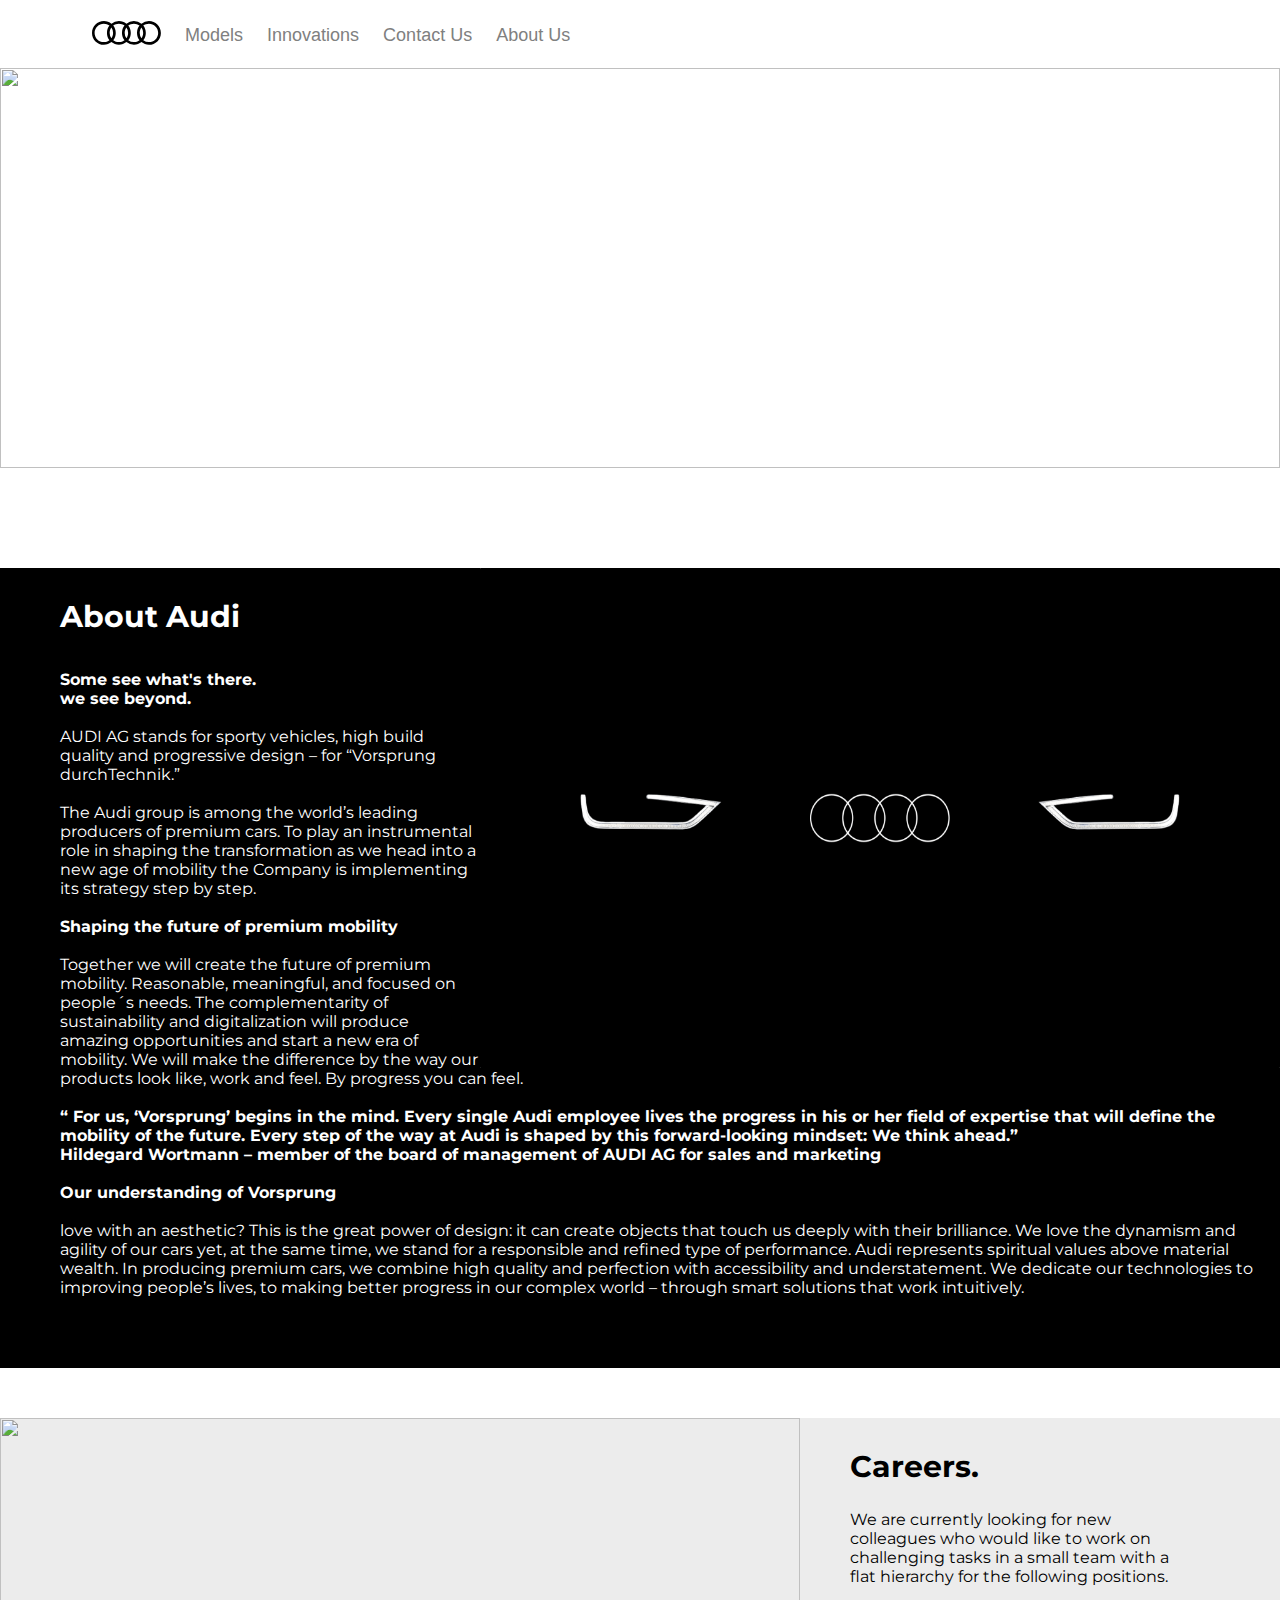
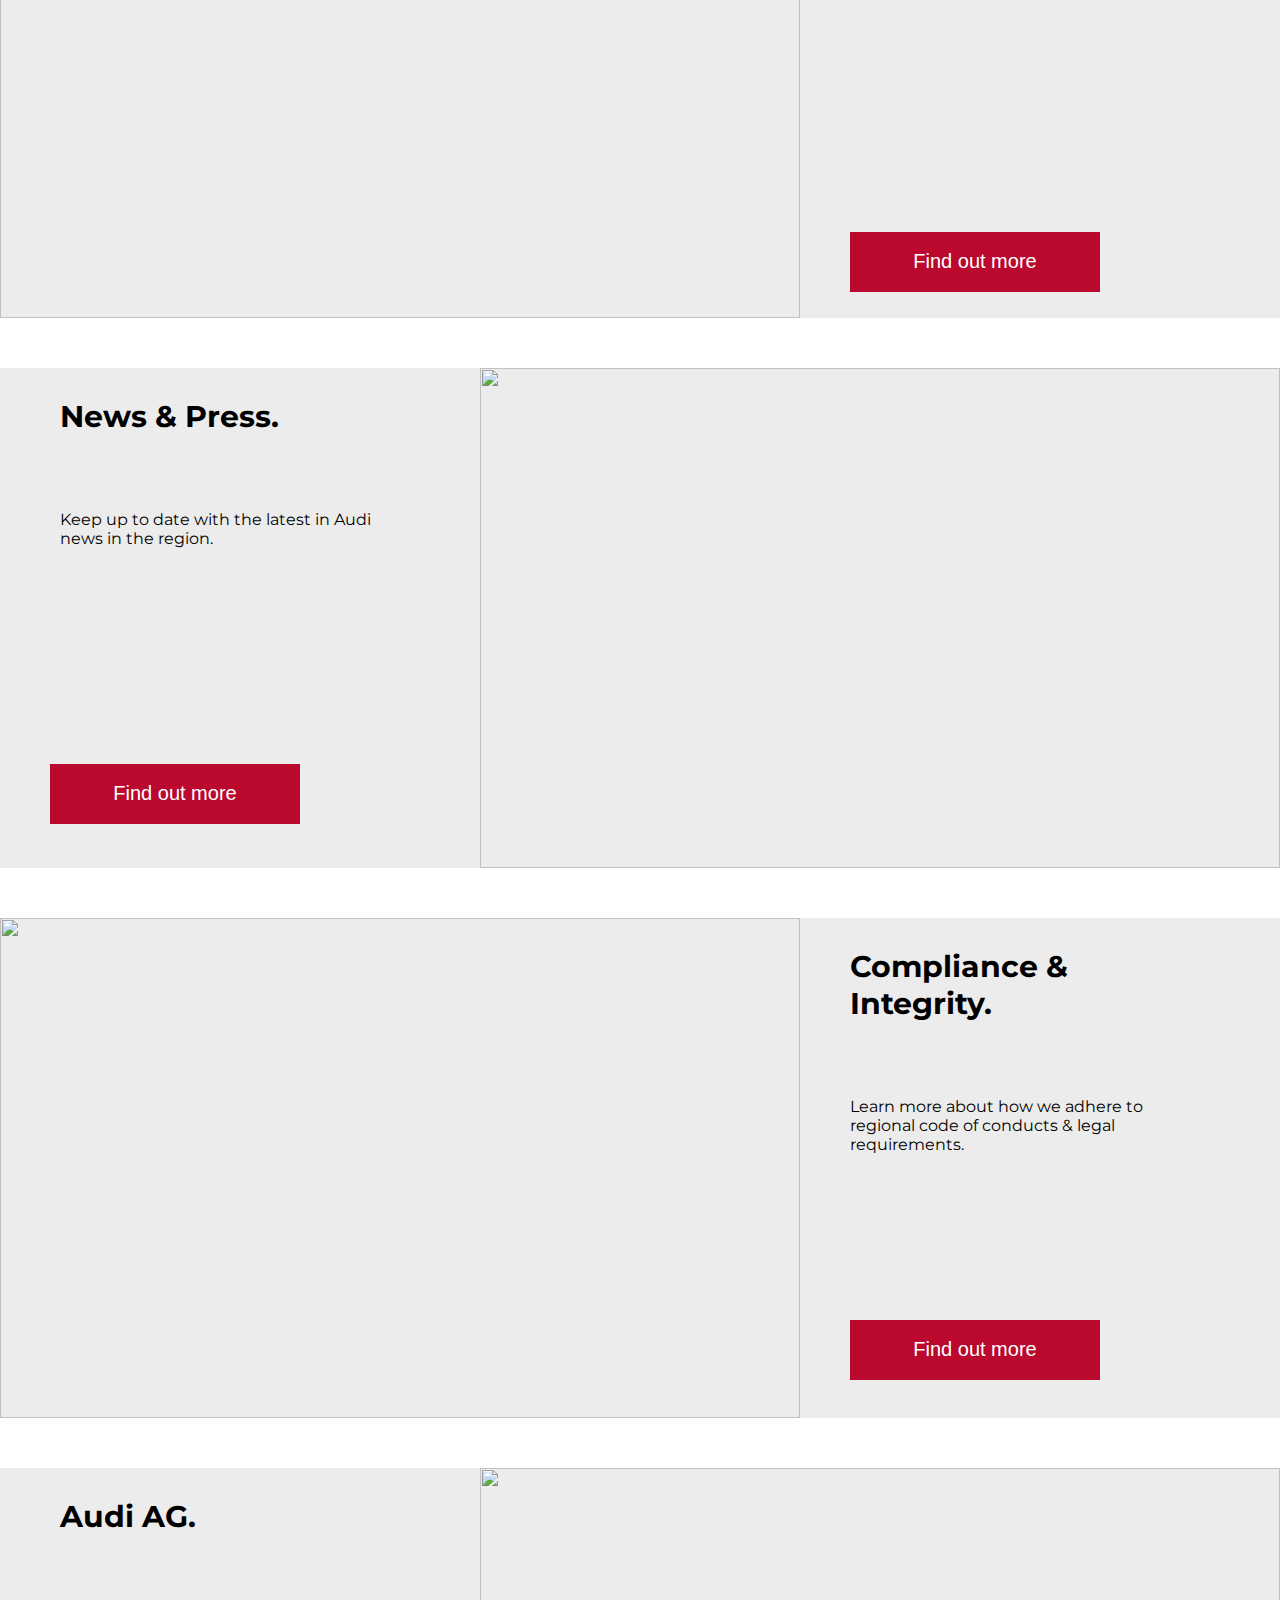
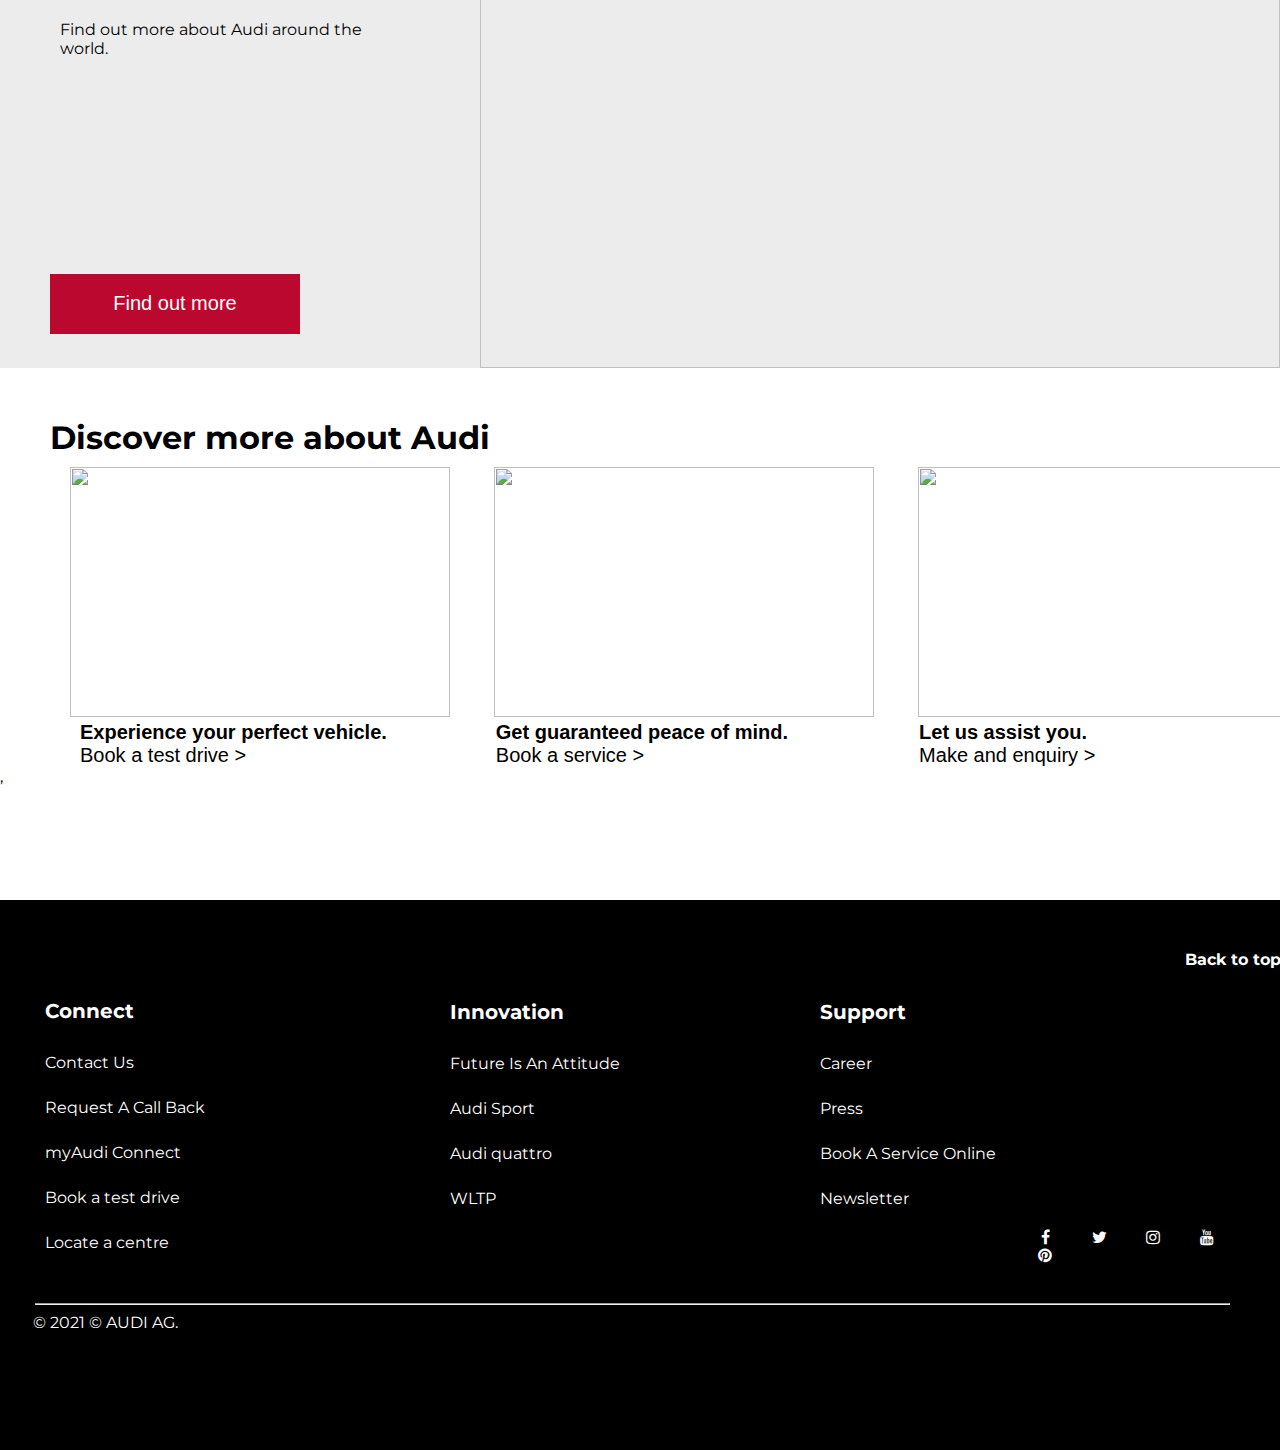
==== about.html @ 61f60d52 "repos merged" ====
<html>

<head>
    <link rel="stylesheet" href="Stylesheets/footer.css">
    <link rel="stylesheet" href="Stylesheets/navbar.css">
    <link rel="stylesheet" href="Stylesheets/about.css">
</head>

<body>
    <div class="navbar">
        <div>
            <a aria-label="Audi" href="index.html" title="Audi">
                <svg height="24" width="69" xmlns="http://www.w3.org/2000/svg">
                    <path
                        d="M56.927 0a11.798 11.798 0 00-7.495 2.671A11.906 11.906 0 0041.9 0a11.719 11.719 0 00-7.494 2.671C32.347 1.006 29.745 0 26.91 0a11.798 11.798 0 00-7.494 2.671C17.358 1.006 14.756 0 11.92 0 5.32 0 0 5.303 0 11.884c0 6.58 5.32 11.884 11.921 11.884 2.835 0 5.475-1.007 7.495-2.671 2.058 1.664 4.66 2.67 7.494 2.67 2.835 0 5.475-1.006 7.495-2.67a11.906 11.906 0 007.533 2.67c2.874 0 5.475-1.006 7.533-2.67 2.058 1.664 4.66 2.67 7.495 2.67 6.601 0 11.921-5.302 11.921-11.883C68.848 5.342 63.528 0 56.927 0zm-7.495 17.226a9.126 9.126 0 01-1.708-5.342c0-1.974.621-3.832 1.708-5.342a9.126 9.126 0 011.709 5.342c0 2.013-.66 3.832-1.709 5.342zm-15.027 0a9.126 9.126 0 01-1.709-5.342c0-1.974.621-3.832 1.709-5.342a9.126 9.126 0 011.708 5.342c0 2.013-.66 3.832-1.708 5.342zm-15.028 0a9.126 9.126 0 01-1.709-5.342c0-1.974.622-3.832 1.709-5.342a9.126 9.126 0 011.708 5.342c0 2.013-.66 3.832-1.708 5.342zM2.602 11.884c0-5.071 4.116-9.213 9.242-9.213a9.22 9.22 0 015.63 1.897c-1.592 2.013-2.524 4.529-2.524 7.316 0 2.748.932 5.303 2.524 7.316-1.553 1.2-3.495 1.897-5.63 1.897-5.087 0-9.242-4.103-9.242-9.213zM21.24 19.2c1.592-2.013 2.524-4.529 2.524-7.316 0-2.749-.932-5.303-2.524-7.316 1.553-1.2 3.495-1.897 5.63-1.897 2.136 0 4.078.697 5.63 1.897-1.591 2.013-2.523 4.529-2.523 7.316 0 2.748.932 5.303 2.524 7.316-1.553 1.2-3.495 1.897-5.63 1.897-2.136 0-4.078-.697-5.631-1.897zm15.028 0c1.592-2.013 2.524-4.529 2.524-7.316 0-2.749-.932-5.303-2.524-7.316 1.553-1.2 3.494-1.897 5.63-1.897a9.22 9.22 0 015.63 1.897c-1.591 2.013-2.523 4.529-2.523 7.316 0 2.748.932 5.303 2.524 7.316-1.554 1.2-3.495 1.897-5.63 1.897a9.22 9.22 0 01-5.631-1.897zm20.658 1.897a9.22 9.22 0 01-5.63-1.897c1.591-2.013 2.523-4.529 2.523-7.316 0-2.749-.932-5.303-2.524-7.316 1.554-1.2 3.495-1.897 5.63-1.897 5.088 0 9.243 4.103 9.243 9.213 0 5.11-4.155 9.213-9.242 9.213z"
                        fill="#000" fill-rule="evenodd"></path>
                </svg>
            </a>
        </div>
        <a href="models.html" class="links">Models</a>
        <a href="#" class="links">Innovations</a>
        <a href="#" class="links">Contact Us</a>
        <a href="about.html" class="links">About Us</a>
    </div>
    <div class="img_border">
        <img src="https://www.audi-saudiarabia.com/content/dam/nemo/me/new-about/about-audi.jpg?imwidth=1439" width=100%
            height="400">
    </div>

    <div class="about">
        <img src="Images/light log.png" height="500" width="800">

        <h2 style="padding: 30px 0px 0px 60px; font-size:30px; color: white;">About Audi</h2>

        <p style="padding: 10px 0px 0px 60px; color: white;"><b>Some see what's there.<br>we see beyond.</b><br><br>
            AUDI AG stands for sporty vehicles, high build quality and progressive design – for “Vorsprung
            durchTechnik.”<br><br>

            The Audi group is among the world’s leading producers of premium cars.
            To play an instrumental role in shaping the transformation as we head into a new age of mobility the Company
            is implementing its strategy step by step.<br><br>
            <b>Shaping the future of premium mobility</b><br><br>
            Together we will create the future of premium mobility. Reasonable, meaningful, and focused on people´s
            needs.
            The complementarity of sustainability and digitalization will produce amazing opportunities and start a new
            era of
            mobility.
            We will make the difference by the way our products look like, work and feel. By progress you can
            feel.<br><br>
            <b>“ For us, ‘Vorsprung’ begins in the mind. Every single Audi employee lives the progress in his or her
                field of expertise
                that will define the mobility of the future. Every step of the way at Audi is shaped by this
                forward-looking mindset: We think ahead.”<br>
                Hildegard Wortmann – member of the board of management of AUDI AG for sales and marketing</b><br><br>
            <b>Our understanding of Vorsprung</b><br><br>
            love with an aesthetic? This is the great power of design:
            it can create objects that touch us deeply with their brilliance. We love the dynamism and agility of our
            cars yet, at
            the same time,
            we stand for a responsible and refined type of performance. Audi represents spiritual values above material
            wealth.
            In producing premium cars, we combine high quality and perfection with accessibility and understatement.
            We dedicate our technologies to improving people’s lives, to making better progress in our complex world –
            through smart
            solutions that work intuitively.
        </p>
        <!-- 
        <button style="margin: 200px 0px 0px 50px">Find out more</button> -->
    </div>

    <!-- carrers -->
    <div class="careers">
        <img src="https://www.audi-saudiarabia.com/content/dam/nemo/me/new-about/careers.jpg?imwidth=957" height="500"
            width="800">
        <h2 style="padding: 30px 0px 0px 850px; font-size:30px">Careers.</h2>
        <p style="padding: 0px 0px 0px 850px;">We are currently looking for new <br>colleagues who would like to work on
            <br>challenging tasks in a small team with a <br>flat hierarchy for the following positions.
        </p>
        <button style="margin: 230px 0px 0px 50px">Find out more</button>
    </div>
    <!-- news -->
    <div class="news">
        <img src="https://www.audi-saudiarabia.com/content/dam/nemo/me/new-about/press.jpg?imwidth=957" height="500"
            width="800">
        <h2 style="padding: 30px 0px 0px 60px; font-size:30px">News & Press.</h2>
        <p style="padding: 50px 0px 0px 60px">Keep up to date with the latest in Audi <br>news in the region.</p>
        <button style="margin: 200px 0px 0px 50px">Find out more</button>
    </div>
    <!-- compliance -->
    <div class="compliance">
        <img src="https://www.audi-saudiarabia.com/content/dam/nemo/me/new-about/legal.jpg?imwidth=957" height="500"
            width="800">
        <h2 style="padding: 30px 0px 0px 850px; font-size:30px">Compliance & <br>Integrity.</h2>
        <p style="padding: 50px 0px 0px 850px;">Learn more about how we adhere to<br> regional code of conducts & legal
            <br>requirements.
        </p>
        <button style="margin: 150px 0px 0px 50px">Find out more</button>
    </div>

    <!-- endpics -->
    <div class="audi_ag">
        <img src="https://www.audi-saudiarabia.com/content/dam/nemo/me/new-about/ag.jpg?imwidth=957" height="500"
            width="800">
        <h2 style="padding: 30px 0px 0px 60px; font-size:30px">Audi AG.</h2>
        <p style="padding: 60px 0px 0px 60px">Find out more about Audi around the<br> world.</p>
        <button style="margin: 200px 0px 0px 50px">Find out more</button>
    </div>

    <h1 style="text-align: left; margin: 0px 50px 10px 50px">Discover more about Audi</h1>

    <div class="discover">
        <img
            src="https://www.audi-saudiarabia.com/content/dam/nemo/me/neweditorial/testdrive-banner-q4-concept-mobi.jpg?imwidth=880">
        <img src="https://www.audi-saudiarabia.com/content/dam/nemo/me/neweditorial/service-banner-2021-mobi.jpg?imwidth=880"
            style="position: relative; left: 60px;">
        <img src="https://www.audi-saudiarabia.com/content/dam/nemo/me/oneheader/local-contact-banner.jpg?imwidth=880"
            style="position: relative; left: 100px;">
        <p style="padding: 0px 0px 0px 60px ;position: relative; left: 30px;"><strong>Experience your perfect
                vehicle.</strong><a href="#"><br>Book a
                test drive ></a></p>
        <p style="padding: 0px 0px 0px 195px; position: relative; left: 60px;"><strong>Get guaranteed peace of
                mind.</strong><a href="#"><br>Book a
                service ></a></p>
        <p style="padding: 0px 0px 0px 207px; position: relative; left: 100px;"><strong>Let us assist you.</strong><a
                href="#"><br>Make and enquiry ></a>
        </p>

    </div>
    <!-- footer -->
    <div class="footer" style="top: 4100px;">
        <text style="position:relative; left:1180px ; color:white;">
            <b>Back to top</b>
        </text>
        <a href="#" class="fa fa-arrow-up arrow" onclick="scrolltop()"></a>

        <div>
            <ul style="font-size:20px;left: 50px;"><b>Connect</b></ul>
            <ul>Contact Us</ul>
            <ul>Request A Call Back</ul>
            <ul>myAudi Connect</ul>
            <ul>Book a test drive</ul>
            <ul>Locate a centre</ul>
        </div>

        <div style="position:absolute;left:410px;top:70px">
            <ul style="font-size:20px ;"><b>Innovation</b></ul>
            <ul>Future Is An Attitude</ul>
            <ul>Audi Sport</ul>
            <ul>Audi quattro</ul>
            <!-- can be used for menus -->
            <ul>WLTP</ul>
            <!-- can be used for menus -->
        </div>

        <div style="position:absolute;left:780px;top:70px">
            <ul style="font-size:20px ;"><b>Support</b></ul>
            <ul>Career</ul>
            <ul>Press</ul>
            <ul>Book A Service Online</ul>
            <ul>Newsletter</ul>
        </div>

        <div class="icons">
            <a href="https://www.facebook.com/audiindia/" target="_blank" class="fa fa-facebook"></a>
            <a href="https://twitter.com/audiofficial" target="_blank" class="fa fa-twitter"></a>
            <a href="https://www.instagram.com/audiofficial/?hl=en" target="_blank" class="fa fa-instagram"></a>
            <a href="https://www.youtube.com/c/audi/videos" target="_blank" class="fa fa-youtube"></a>
            <a href="https://www.pinterest.com/audiofficial/" target="_blank" class="fa fa-pinterest"></a>

        </div>
        <hr style="position:relative; top:35px ; width:95%">
        <text style="color:white;position:relative; top:35px; left: 28px;">© 2021 © AUDI AG.</text>
    </div>


</body>
,

</html>
---- Stylesheets/footer.css ----
@import url(https://cdnjs.cloudflare.com/ajax/libs/font-awesome/4.7.0/css/font-awesome.min.css);
@import url("http://fonts.cdnfonts.com/css/audi-type-2");
@import url(audi-core-ci-reset-and-basic.min.css);
@import url("https://fonts.googleapis.com/css2?family=Montserrat&display=swap");
@import url("https://fonts.googleapis.com/css2?family=Montserrat:wght@200&display=swap");

.footer-top {
  position: absolute;
  /* margin-left: 70px; */
  /* width: 1348px; */
  width: 100%;
  height: 120px;
  top: 8000px;
  background-color: white;
}

.footer {
  position: absolute;
  /* margin-left: 70px; */
  width: 98.1%;
  /* width: 1210px; */
  height: 500px;
  top: 8120px;
  background-color: black;
  padding-left: 5px;
  padding-top: 50px;
  padding-right: 20px;
  /* padding: 40px; */
  left: 0px;
}

.footer ul {
  padding-top: 10px;
  color: white;
  font-family: "Montserrat", sans-serif;
}

.arrow {
  position: relative;
  /* top: 0px; */
  left: 1185px;
  width: 15px;
}

.icons {
  position: absolute;
  left: 1020px;
  top: 328px;
}

.icons a {
  text-decoration: none;
}

.fa {
  padding: 0px;
  font-size: 30px;
  width: 50px;
  text-align: center;
  text-decoration: none;
  /* margin: 5px 2px; */
  color: white;
}
---- Stylesheets/navbar.css ----
.navbar {
  background-color: #ffffff;
  overflow: auto;
  padding-left: 80px;
  padding-top: 9px;
  padding-bottom: 10px;
  font-family: 'Audi Type', sans-serif;
}

.navbar a {
  float: left;
  padding: 12px;
  color: gray;
  text-decoration: none;
  font-size: 18px;
}

.links {
  margin-top: 4px;
}

.navbar a:hover {
  color: black;
}
---- Stylesheets/about.css ----
@import url(https://cdnjs.cloudflare.com/ajax/libs/font-awesome/4.7.0/css/font-awesome.min.css);
@import url("http://fonts.cdnfonts.com/css/audi-type-2");
@import url(audi-core-ci-reset-and-basic.min.css);
@import url("https://fonts.googleapis.com/css2?family=Montserrat&display=swap");
@import url("https://fonts.googleapis.com/css2?family=Montserrat:wght@200&display=swap");

body,
html {
  font-family: "Montserrat", sans-serif;
  height: 100%;
  margin: 0;
  scroll-behavior: smooth;
  /* background-color: rgba(170, 174, 175, 0.26); */
}

.img_border {
  width: 100%;
  height: 450px;
  /* border: solid; */
  /* border-width: 1px; */
  border-color: #d3d3d3;
}

/* .img_border ul li {
            display: inline;
            list-style: none;
            padding: 0px 5px;
        } */
/* .sideimg {
  float: left;
  width: 50%;
  height: 50%;
} */
h1 {
  font-weight: bold;
  text-align: center;
}

.about {
  height: 800px;
  width: 100%;
  margin: 50px 0px;
  background-color: black;
}
.about img {
  float: right;
}

.careers {
  height: 500px;
  width: 100%;
  background-color: #ececec;
}

.careers img {
  float: left;
}

button {
  width: 250px;
  height: 60px;
  background-color: #bb082f;
  border: none;
  color: #ffffff;
  font-size: 20px;
}

.news {
  height: 500px;
  width: 100%;
  margin: 50px 0px;
  background-color: #ececec;
}

.news img {
  float: right;
}

.compliance {
  height: 500px;
  width: 100%;
  background-color: #ececec;
}

.compliance img {
  float: left;
}

.audi_ag {
  height: 500px;
  width: 100%;
  margin: 50px 0px;
  background-color: #ececec;
}

.audi_ag img {
  float: right;
}

a {
  text-decoration: none;
  color: #000000;
}

.discover {
  margin: 0px 50px;
}

.discover img {
  width: 380px;
  height: 250px;
  left: 20px;
  position: relative;
}

.discover p {
  display: inline-block;
  margin: 0px -60px;
  font-family: AudiTypeWide, sans-serif;
  font-size: 20px;
}
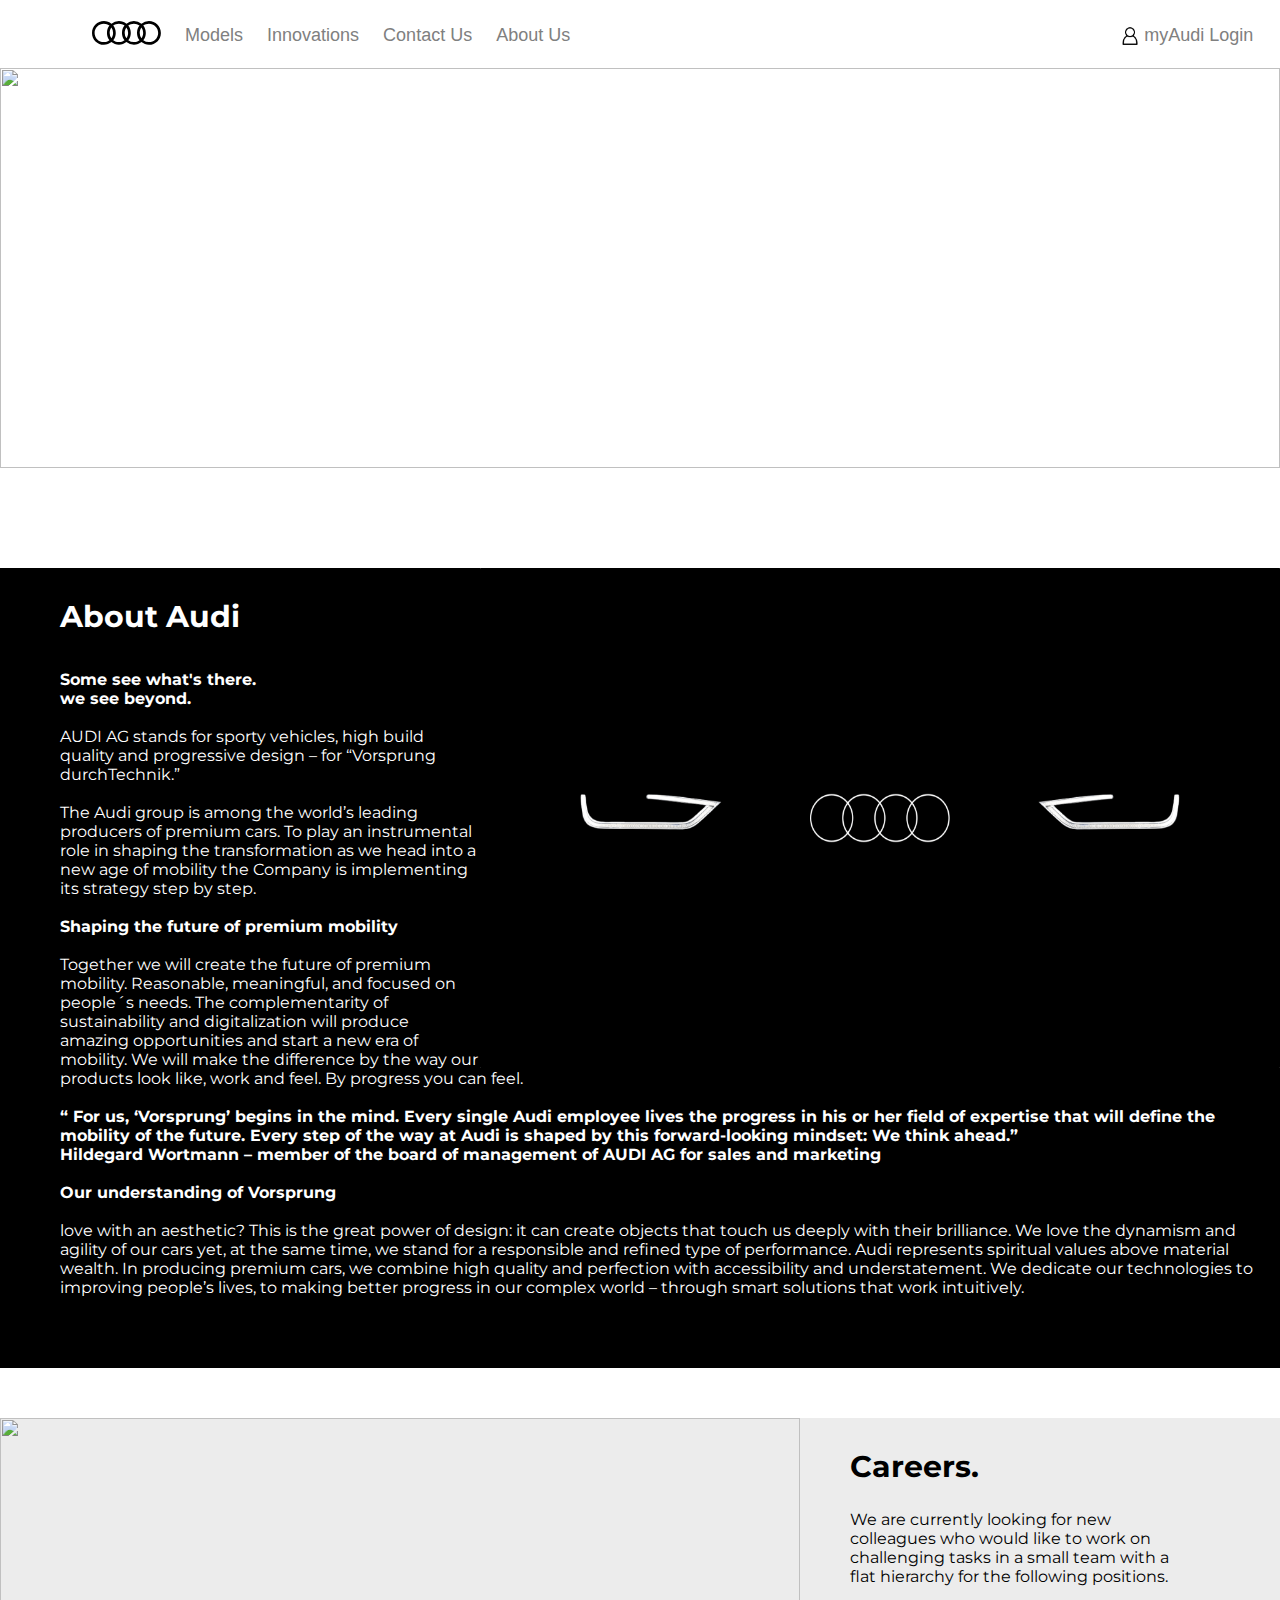
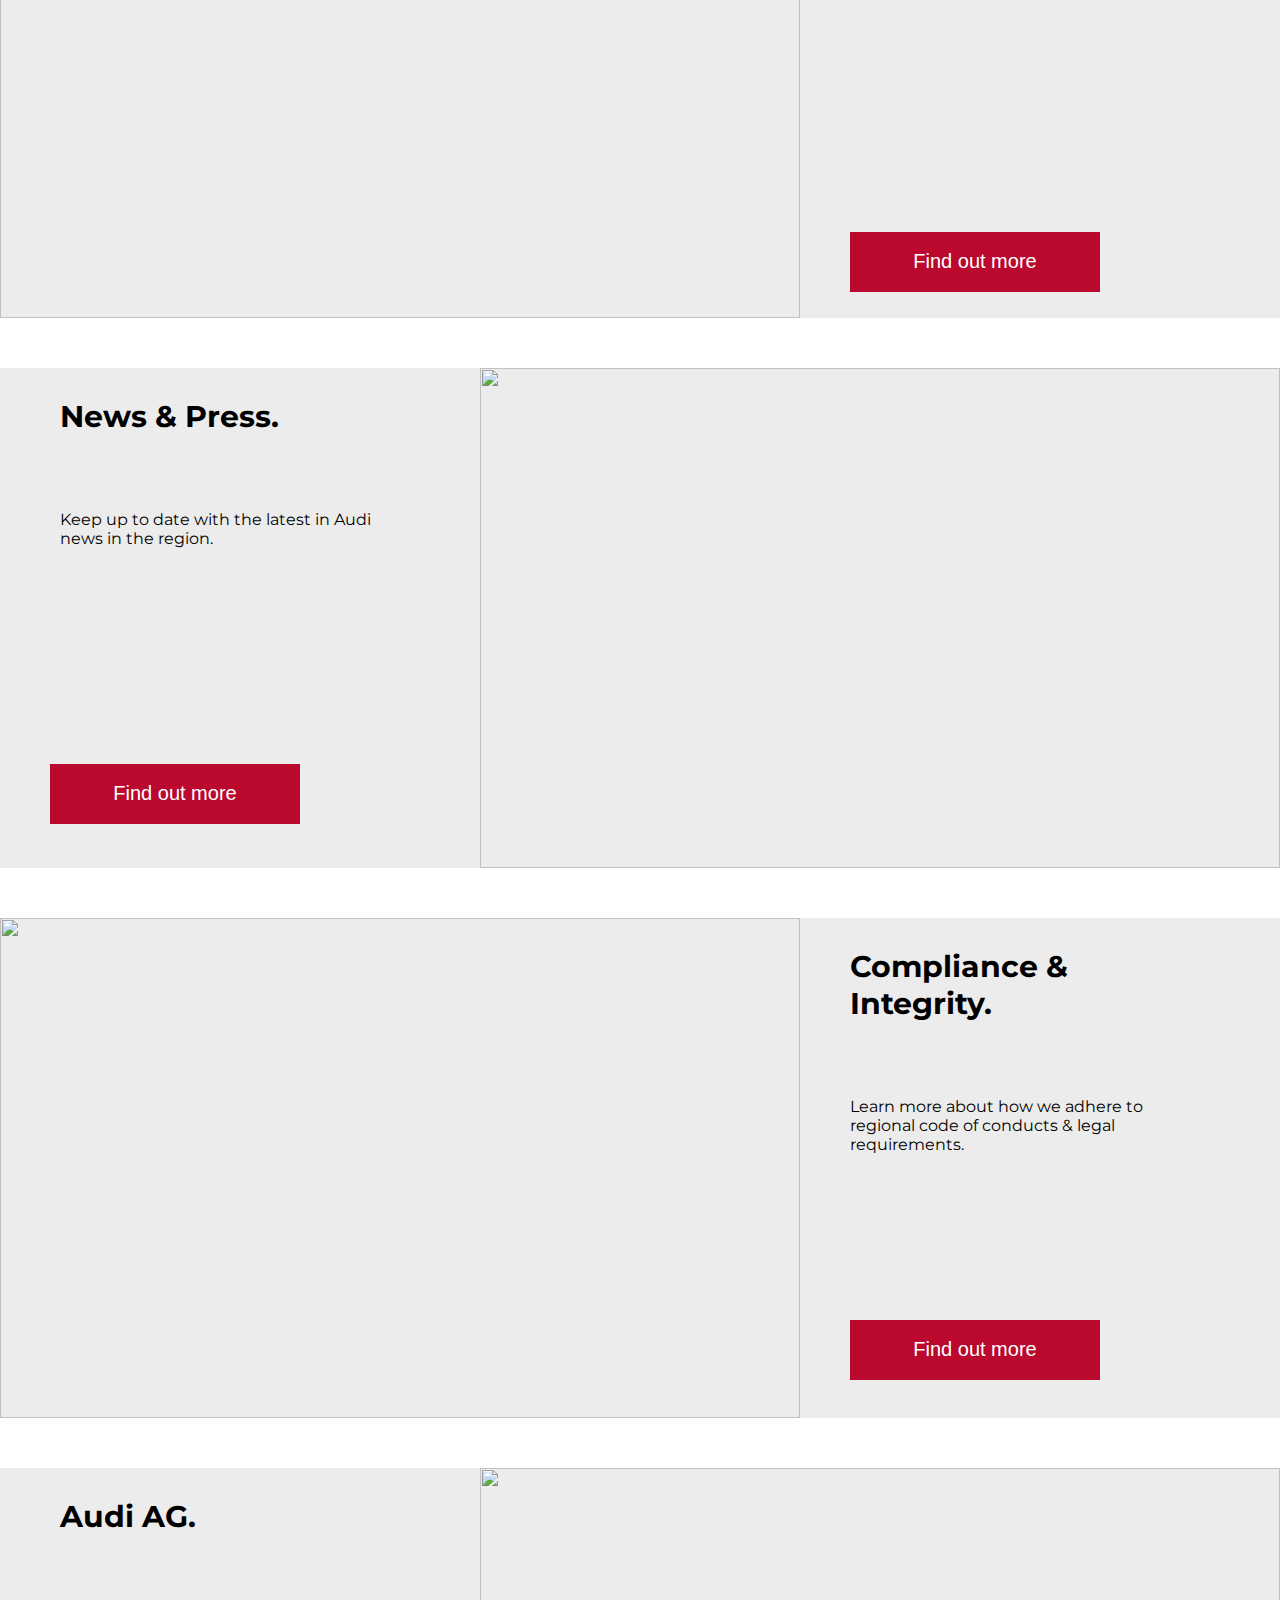
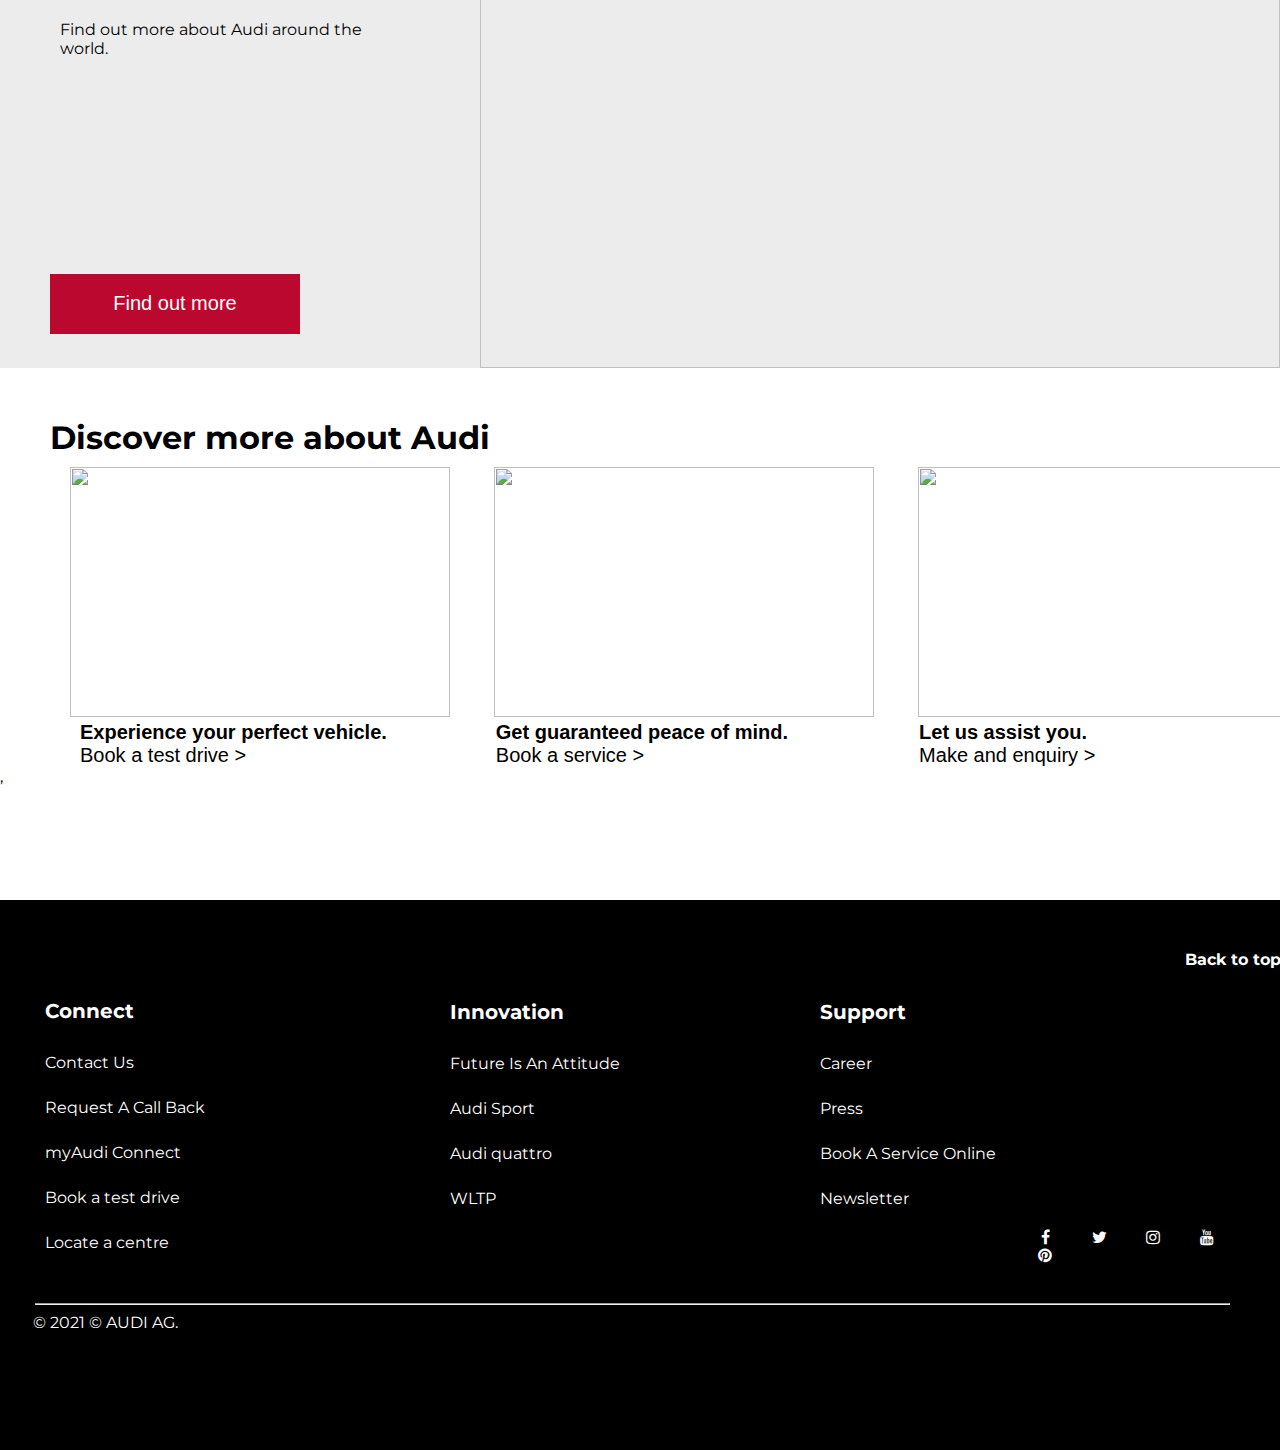
==== commit 371cd36e: "suiiiii" ====
--- a/about.html
+++ b/about.html
@@ -1,5 +1,4 @@
 <html>
-
 <head>
     <link rel="stylesheet" href="Stylesheets/footer.css">
     <link rel="stylesheet" href="Stylesheets/navbar.css">
@@ -21,6 +20,13 @@
         <a href="#" class="links">Innovations</a>
         <a href="#" class="links">Contact Us</a>
         <a href="about.html" class="links">About Us</a>
+        <a href="welcome.html" class="links" style="position:relative;left:550px ;">myAudi Login</a>
+
+        <div class="login">
+            <a href="welcome.html" class="links"><img class="login" src="Images/user.png" alt=""></a>
+
+        </div>
+
     </div>
     <div class="img_border">
         <img src="https://www.audi-saudiarabia.com/content/dam/nemo/me/new-about/about-audi.jpg?imwidth=1439" width=100%
--- a/Stylesheets/navbar.css
+++ b/Stylesheets/navbar.css
@@ -1,11 +1,17 @@
+@import url('http://fonts.cdnfonts.com/css/audi-type-2');
+
 .navbar {
+  /* width: 100%; */
   background-color: #ffffff;
   overflow: auto;
+  /* margin-left: 0px; */
+  padding-top: 9px;
   padding-left: 80px;
-  padding-top: 9px;
   padding-bottom: 10px;
+  /* padding: 10px; */
   font-family: 'Audi Type', sans-serif;
 }
+
 
 .navbar a {
   float: left;
@@ -21,4 +27,14 @@
 
 .navbar a:hover {
   color: black;
-}+}
+.login{
+  position:absolute;
+  left: 560px;
+  top: 13px;
+}
+
+.login img{
+  width: 20px;
+  height: 20px;
+}
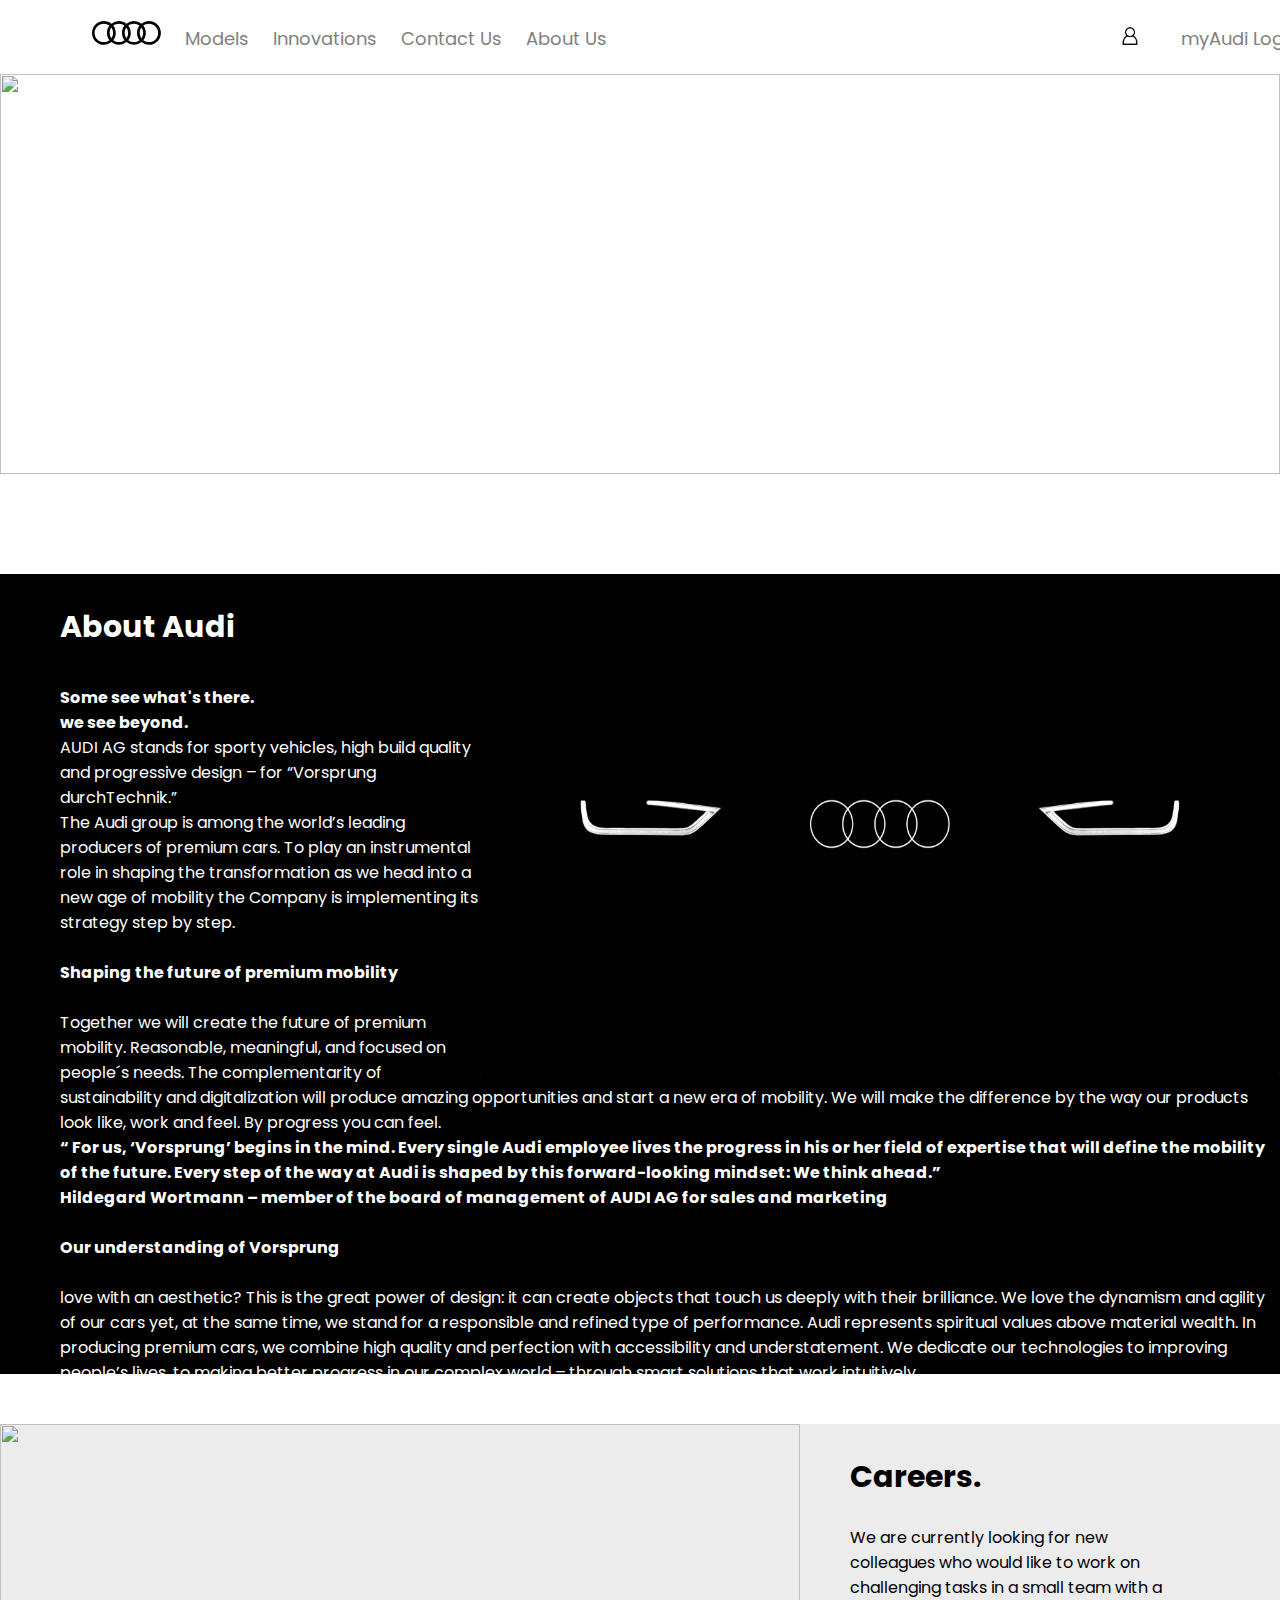
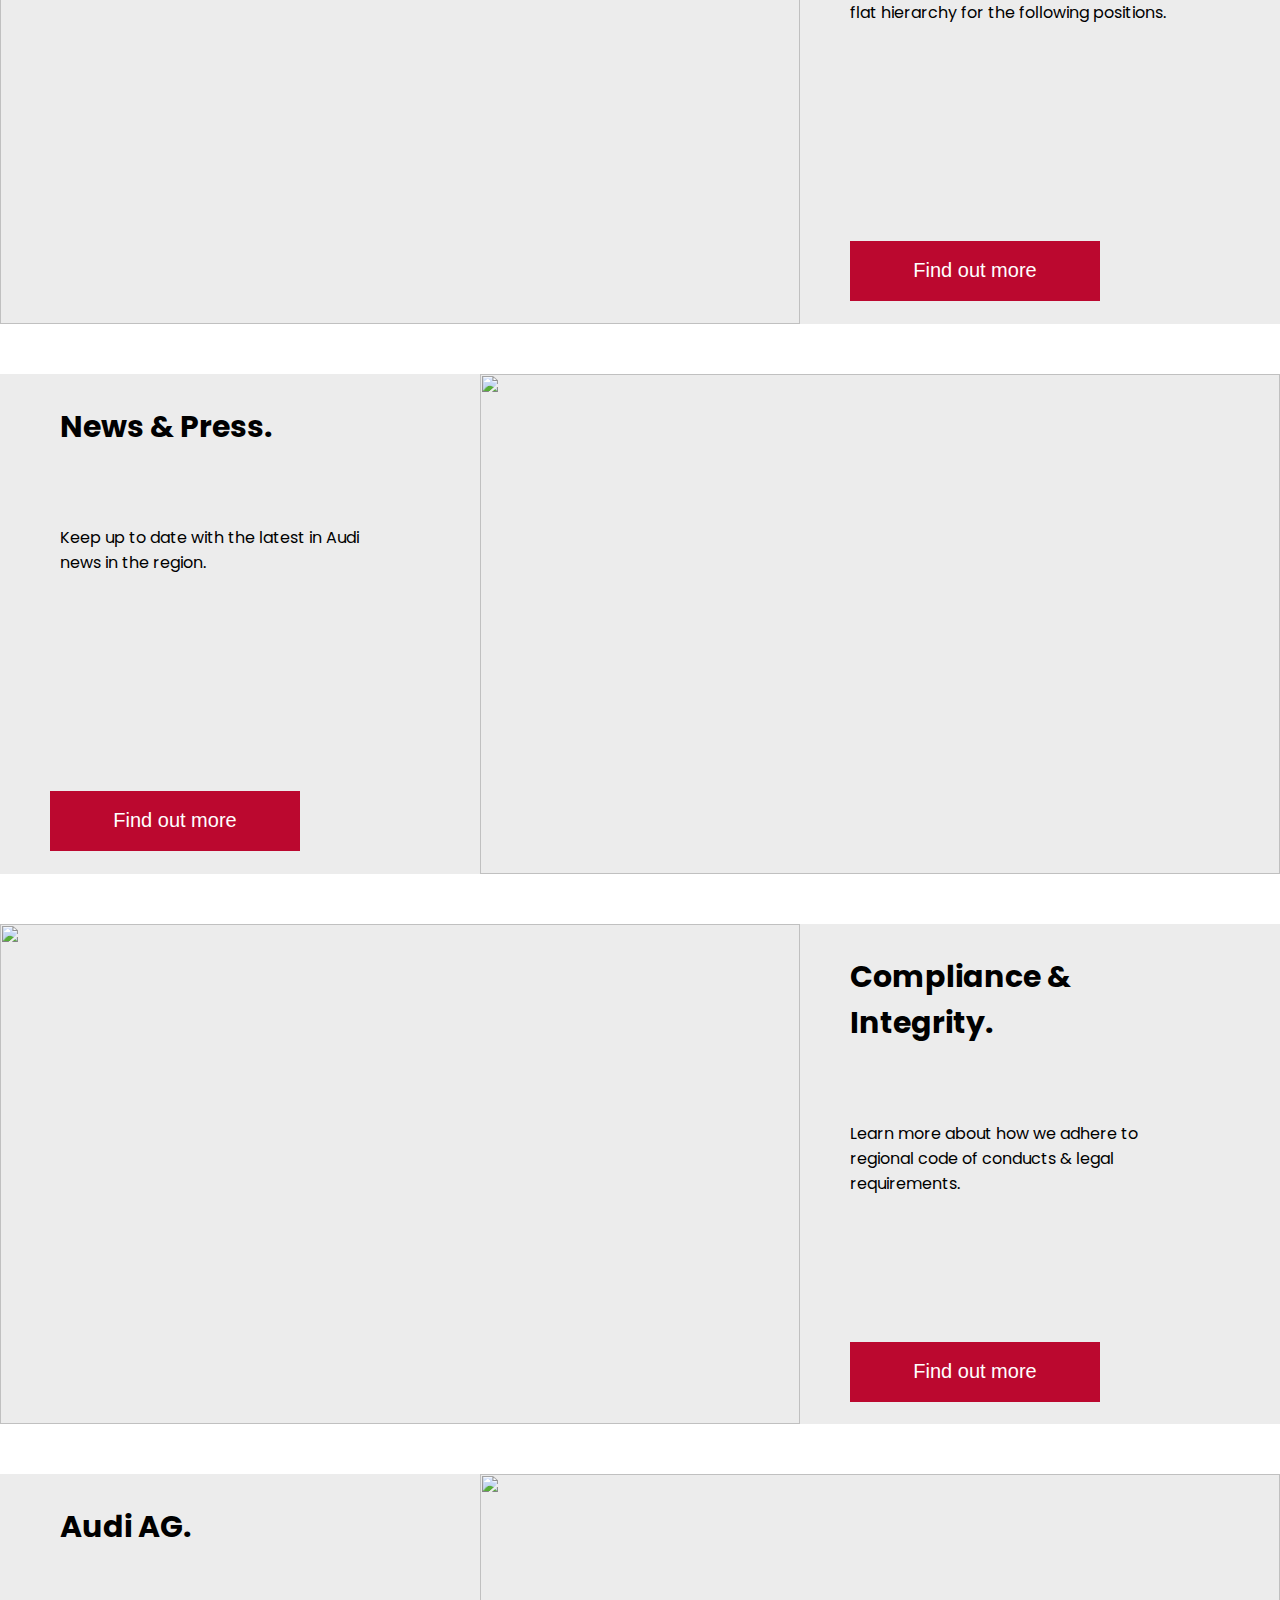
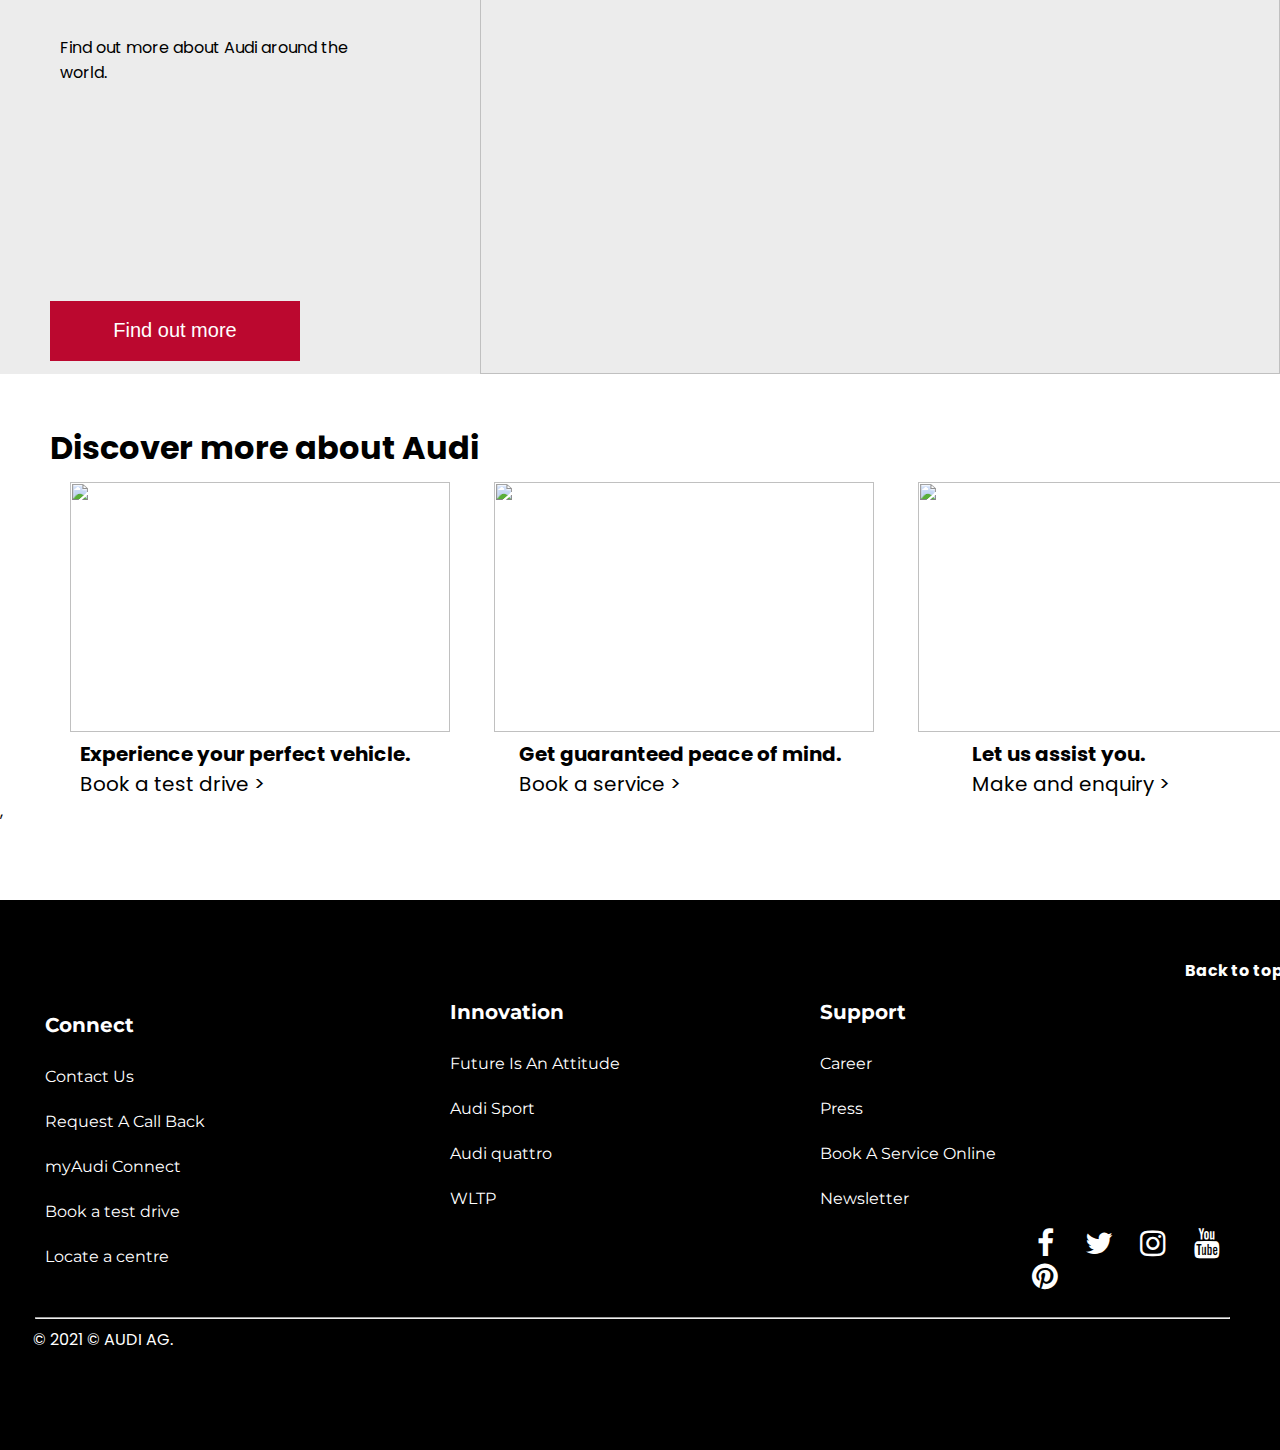
==== commit e8032c31: "suiiiiii" ====
--- a/about.html
+++ b/about.html
@@ -1,4 +1,5 @@
 <html>
+
 <head>
     <link rel="stylesheet" href="Stylesheets/footer.css">
     <link rel="stylesheet" href="Stylesheets/navbar.css">
@@ -18,7 +19,7 @@
         </div>
         <a href="models.html" class="links">Models</a>
         <a href="#" class="links">Innovations</a>
-        <a href="#" class="links">Contact Us</a>
+        <a href="contact.html" class="links">Contact Us</a>
         <a href="about.html" class="links">About Us</a>
         <a href="welcome.html" class="links" style="position:relative;left:550px ;">myAudi Login</a>
 
@@ -38,9 +39,9 @@
 
         <h2 style="padding: 30px 0px 0px 60px; font-size:30px; color: white;">About Audi</h2>
 
-        <p style="padding: 10px 0px 0px 60px; color: white;"><b>Some see what's there.<br>we see beyond.</b><br><br>
+        <p style="padding: 10px 0px 0px 60px; color: white;"><b>Some see what's there.<br>we see beyond.</b><br>
             AUDI AG stands for sporty vehicles, high build quality and progressive design – for “Vorsprung
-            durchTechnik.”<br><br>
+            durchTechnik.”<br>
 
             The Audi group is among the world’s leading producers of premium cars.
             To play an instrumental role in shaping the transformation as we head into a new age of mobility the Company
@@ -52,7 +53,7 @@
             era of
             mobility.
             We will make the difference by the way our products look like, work and feel. By progress you can
-            feel.<br><br>
+            feel.<br>
             <b>“ For us, ‘Vorsprung’ begins in the mind. Every single Audi employee lives the progress in his or her
                 field of expertise
                 that will define the mobility of the future. Every step of the way at Audi is shaped by this
@@ -82,7 +83,7 @@
         <p style="padding: 0px 0px 0px 850px;">We are currently looking for new <br>colleagues who would like to work on
             <br>challenging tasks in a small team with a <br>flat hierarchy for the following positions.
         </p>
-        <button style="margin: 230px 0px 0px 50px">Find out more</button>
+        <button style="margin: 200px 0px 0px 50px">Find out more</button>
     </div>
     <!-- news -->
     <div class="news">
@@ -100,7 +101,7 @@
         <p style="padding: 50px 0px 0px 850px;">Learn more about how we adhere to<br> regional code of conducts & legal
             <br>requirements.
         </p>
-        <button style="margin: 150px 0px 0px 50px">Find out more</button>
+        <button style="margin: 130px 0px 0px 50px">Find out more</button>
     </div>
 
     <!-- endpics -->
--- a/Stylesheets/navbar.css
+++ b/Stylesheets/navbar.css
@@ -1,5 +1,4 @@
-@import url('http://fonts.cdnfonts.com/css/audi-type-2');
-
+@import url('https://fonts.googleapis.com/css2?family=Poppins:wght@300&display=swap');
 .navbar {
   /* width: 100%; */
   background-color: #ffffff;
@@ -9,7 +8,7 @@
   padding-left: 80px;
   padding-bottom: 10px;
   /* padding: 10px; */
-  font-family: 'Audi Type', sans-serif;
+font-family: 'Poppins', sans-serif;
 }
 
 
--- a/Stylesheets/about.css
+++ b/Stylesheets/about.css
@@ -1,12 +1,7 @@
-@import url(https://cdnjs.cloudflare.com/ajax/libs/font-awesome/4.7.0/css/font-awesome.min.css);
-@import url("http://fonts.cdnfonts.com/css/audi-type-2");
-@import url(audi-core-ci-reset-and-basic.min.css);
-@import url("https://fonts.googleapis.com/css2?family=Montserrat&display=swap");
-@import url("https://fonts.googleapis.com/css2?family=Montserrat:wght@200&display=swap");
-
+@import url('https://fonts.googleapis.com/css2?family=Poppins:wght@300&display=swap');
 body,
 html {
-  font-family: "Montserrat", sans-serif;
+ font-family: 'Poppins', sans-serif;
   height: 100%;
   margin: 0;
   scroll-behavior: smooth;
@@ -116,6 +111,6 @@
 .discover p {
   display: inline-block;
   margin: 0px -60px;
-  font-family: AudiTypeWide, sans-serif;
+  font-family: 'Poppins', sans-serif;
   font-size: 20px;
 }
